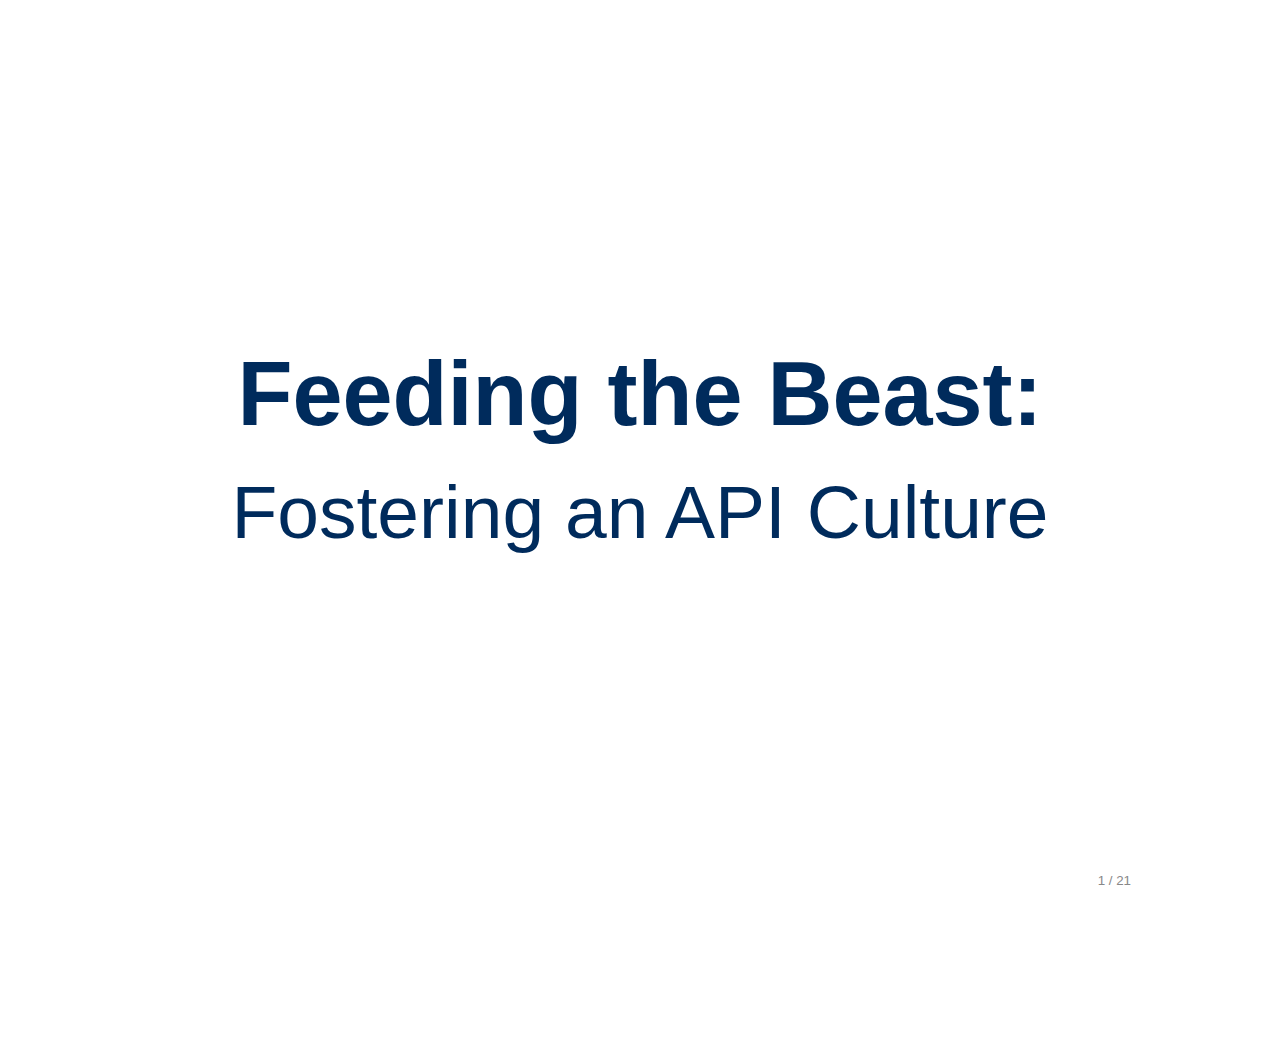
==== Feeding-the-Beast/presentation/index.html @ 617ff301 "Renamed folder Feeding-The-Beast" ====
<!DOCTYPE html>
<!--[if lt IE 7]> <html class="no-js ie6" lang="en"> <![endif]-->
<!--[if IE 7]>    <html class="no-js ie7" lang="en"> <![endif]-->
<!--[if IE 8]>    <html class="no-js ie8" lang="en"> <![endif]-->
<!--[if gt IE 8]><!-->  <html class="no-js" lang="en"> <!--<![endif]-->
<head>
<meta charset="utf-8">
<meta http-equiv="X-UA-Compatible" content="IE=edge,chrome=1">

<title>Feeding the Beast: Fostering an API Culture</title>

<meta name="description" content="A jQuery library for modern HTML presentations">
<meta name="author" content="Caleb Troughton">
<meta name="viewport" content="width=1024, user-scalable=no">

<!-- Core and extension CSS files -->
<link rel="stylesheet" href="../core/deck.core.css">
<link rel="stylesheet" href="../extensions/goto/deck.goto.css">
<link rel="stylesheet" href="../extensions/menu/deck.menu.css">
<link rel="stylesheet" href="../extensions/navigation/deck.navigation.css">
<link rel="stylesheet" href="../extensions/status/deck.status.css">
<link rel="stylesheet" href="../extensions/hash/deck.hash.css">

<!-- Theme CSS files (menu swaps these out) -->
<link rel="stylesheet" id="style-theme-link" href="../themes/style/swiss.css">
<link rel="stylesheet" id="transition-theme-link" href="../themes/transition/horizontal-slide.css">

<!-- Custom CSS just for this page -->
<link rel="stylesheet" href="presentation.css">

<script src="../modernizr.custom.js"></script>
</head>

<body class="deck-container">

<section class="slide" id="title-slide">
  <h1>Feeding the Beast: <span>Fostering an API Culture</span></h1>
</section>

<section class="slide" id="api-definition">
  <h2>Application Programming Interface</h2>
  <img src="images/not-sure-if.jpeg" alt="Not Sure If I Should Use Soap" class="right">
  <blockquote cite="http://en.wikipedia.org/wiki/Api">
    <p>An application programming interface (API) is a particular set of rules (&lsquo;code&rsquo;) and specifications that software programs can follow to communicate with each other. It serves as an interface between different software programs and facilitates their interaction, similar to the way the user interface facilitates interaction between humans and computers.</p>
    <p><cite>Wikipedia</cite></p>
  </blockquote>
</section>

<section class="slide" id="api-simple-definition">
    <h2>API - The Simple Definition</h2>
    <blockquote>
      <p>Any interface that allows for easy manipulation of data.</p>
    </blockquote>
    <img src="images/simple-sky.jpg" alt="Simple Sky">
    <p>Photo credit: <a href="http://www.flickr.com/photos/katerha">flickr.com/photos/katerha</a></p>
</section>

<section class="slide" id="the-problem">
  <h2>The Problem to Solve</h2>
  <img src="images/5810720166_4c577d5fe1_o.jpg" alt="Broken silos">
  <p>Photo credit: <a href="http://www.flickr.com/photos/marubozo/">flickr.com/photos/marubozo/</a></p>
</section>

<section class="slide" id="data-migration">
  <h2>Data Migration</h2>
  <img src="images/don-t-panic.jpeg" alt="Don't Panic">
  <p>Permanently Moving Content from One Source to Another</p>
  <ul>
    <li><a href="http://ndpr.nd.edu/">ndpr.nd.edu</a> loaded via <a href="https://github.com/jeremyf/ndpr-conversion">github.com/jeremyf/ndpr-conversion</a></li>
    <li><a href="http://vocation.nd.edu/blog/">vocation.nd.edu/blog/</a> loaded via <a href="https://github.com/jeremyf/vocation-conversion">github.com/jeremyf/vocation-conversion</a></li>
    <li>The General Solution [ALPHA]: <a href="https://github.com/jeremyf/conductor-importer">github.com/jeremyf/conductor-importer</a></li>
  </ul>
  <p>Photo Credit: <a href="http://www.flickr.com/photos/spyndle">flickr.com/photos/spyndle</a></p>
</section>

<section class="slide" id="data-portability">
    <h2>Data Portability</h2>
    <blockquote>
      <p>If you write software that is going to manage data, include interfaces to get that data out.</p>
    </blockquote>
    <img src="images/y-u-no.jpeg" alt="Data Y U No Ez 2 Get?" style="width:50%;">
</section>

<section class="slide" id="fostering">
  <h2>Fostering an API Culture</h2>
  <img src="images/devdotnd.png" alt="dev.nd.edu">
  <p><a href="http:/dev.nd.edu/">dev.nd.edu</a></p>
</section>

<section class="slide" id="what-nd-is-doing-conductor">
  <h2><a href="http://conductor.nd.edu">conductor.nd.edu</a> - Homegrown CMS</h2>
  <p>Conductor accepts requests in several different formats and responds accordingly</p>
  <ul>
    <li>HTML - <a href="http://conductor.nd.edu/about/">conductor.nd.edu/about/</a></li>
    <li>JSON - <a href="http://conductor.nd.edu/about.js">conductor.nd.edu/about.js</a></li>
    <li>JSONP - <a href="http://conductor.nd.edu/about.js?callback=foo">conductor.nd.edu/about.js?callback=foo</a></li>
    <li>XML - <a href="http://conductor.nd.edu/about.xml">conductor.nd.edu/about.xml</a></li>
    <li>ICS - <a href="http://al.nd.edu/events.ics">al.nd.edu/events.ics</a></li>
    <li>ATOM - <a href="http://newsinfo.nd.edu/news.atom">newsinfo.nd.edu/news.atom</a></li>
  </ul>
  <img src="images/conductor.jpg" alt="Conductor Admin">
</section>
<section class="slide" id="what-nd-is-doing-map">
  <h2><a href="http://map.nd.edu">map.nd.edu</a> - Homegrown Map</h2>
  <p>map.nd.edu accepts requests in several different formats and responds accordingly</p>
  <ul>
    <li>XML - <a href="http://map.nd.edu/placemarks/1086.xml">map.nd.edu/placemarks/1086.xml</a></li>
    <li>KML - <a href="http://map.nd.edu/placemarks/1086.kml">map.nd.edu/placemarks/1086.kml</a></li>
    <li>JSON - <a href="http://map.nd.edu/placemarks/1086.js">map.nd.edu/placemarks/1086.js</a></li>
    <li>JSONP - <a href="http://map.nd.edu/placemarks/1086.js?callback=foo">map.nd.edu/placemarks/1086.js?callback=foo</a></li>
  </ul>
  <img src="images/campus-map.jpg" alt="Campus Map">
</section>

<section class="slide" id="what-nd-is-using">
  <h2><a href="http://calendar.nd.edu">calendar.nd.edu</a> (from <a href="http://www.bedework.org/bedework/">Bedework.org</a>)</h2>
  <p>Bedework is built on Java Struts. The FeedBuilder is a Ruby on Rails subproject that accesses the internal Bedework Struts API.</p>
  <img src="images/bedework-feed-builder.jpg" src="Bedework Feedbuilder">
</section>

<section class="slide" id="what-nd-is-using-gsa">
  <h2><a href="http://search.nd.edu">search.nd.edu</a></h2>
  <p>We make use of the Google Search Appliance's API by processing the output XML in Conductor and ND Mobile.</p>
  <img src="images/gsa-jeremy-friesen.jpg" alt="GSA as XML and filtered through XSLT">
</section>

<section class="slide" id="data-mobile">
  <h2><a href="http://m.nd.edu">m.nd.edu</a></h2>
  <p>More than any site, <a href="http://m.nd.edu">m.nd.edu</a> highlights our use of other data sources.</p>
  <img src="images/mobile.png" alt="m.nd.edu">
</section>

<section class="slide" id="data-emergency">
  <h2><a href="http://emergency.nd.edu">emergency.nd.edu</a></h2>
  <img src="images/notice-emergency.png" alt="emergency.nd.edu">
  <img src="images/alert-nd.png" alt="nd.edu">
</section>

<section class="slide" id="data-emergency">
  <h2>Brand Bar from <a href="https://onmessage.nd.edu/notre-dame-brand-standards/on-the-web">onmessage.nd.edu</a></h2>
  <p>Provide a simple means of adding the brand bar to all sites.  And the script integrates with <a href="http://emergency.nd.edu">emergency.nd.edu</a>.</p>
  <img src="images/brand-bar.jpg" alt="onmessage brand bar">
</section>

<section class="slide" id="data-conductor-feeds">
  <h2>Conductor Atom Feeds</h2>
  <p><a href="http://today.nd.edu">Today@ND</a> is for internal Faculty and Staff news.</p>
  <p><a href="http://inside.nd.edu">insideND</a> is the default homepage of workstations.</p>
  <p>Today@ND provides one of the feeds for insideND</p>
  <img src="images/today-at-nd-feeding-inside-nd.jpg" alt="Consuming Relavent Data">
</section>

<section class="slide" id="data-conductor-news">
  <h2>Cherry-Pick Conductor Content</h2>
  <p>Site owners can opt to:
    <ul>
      <li>Share their content with other sites</li>
      <li>Use content from other sites</li>
    </ul>
  </p>
  <img src="images/conductor-shared-news.jpg" alt="Sharing News">
</section>

<section class="slide" id="payoff">
  <h2>What others are doing on campus</h2>
  <img src="images/food-services.jpg" alt="Food Services on m.nd.edu" class="right">
  <h3>Food Services</h3>
  <p>Food Services provides an XML feed of dining hall menus for upcoming two days.</p>
  <h3>ND Directory (in planning phase)</h3>
  <ul>
    <li>Current app is broken and lacks an owner</li>
    <li>Directory Search containing people, locations and department/organizational data</li>
    <li>Include the lat/long  and location id&rsquo;s to integrate with map.nd.edu</li>
    <li>Minimal requirements for an API: include more RESTful URLs, returning directory entry as json, xml, ldif, html</li>
    <li>Some user and community maintainable fields (with logging)</li>
    <li>Hours of operation where applicable</li>
    <li>Additional fields for items such as cv's and headshots for individuals</li>
  </ul>
</section>


<section class="slide" id="tools-at-our-disposal">
  <h2>Tools at Our Disposal</h2>
  <ul>
    <li><a href="http://mechanize.rubyforge.org">mechanize.rubyforge.org</a> - Mechanize is a ruby library that makes automated web interaction easy. </li>
    <li><a href="http://nokogiri.org/">nokogiri.org</a> - An HTML, XML, SAX, &amp; Reader parser with the ability to search documents via XPath or CSS3 selectors… and much more.</li>
    <li><a href="http://rubyonrails.org">RubyOnRails.org</a> - An open-source web framework that's optimized for programmer happiness and sustainable productivity.</li>
    <li><a href="http://github.com">GitHub.com</a> - Social Coding</li>
    <li><a href="https://github.com/jnunemaker/httparty">HTTParty</a> - Makes http fun! Also, makes consuming restful web services dead easy.</li>
    <li><a href="http://rdoc.rubyforge.org">RDoc.rubyforge.org</a> - Documentation from Ruby Source Files</li>
    <li><a href="http://buddypress.org/">buddypress.org</a> - Social networking in a box.</li>
    <li><a href="http://test-unit.rubyforge.org//">test-unit.rubyforge.org</a> - a xUnit family unit testing framework for Ruby.</li>
    <li><a href="http://jquery.com">jQuery</a> - The Write Less, Do More, Javascript Library</li>
  </ul>
</section>

<section class="slide" id="recap">
  <h2>In Closing</h2>
  <ul>
    <li>Commit to the <strong>openness</strong> of your data</li>
    <li>Create <strong>relationships</strong> with other developers on campus</li>
    <li><strong>Encourage</strong> others to commit to open data</li>
  </ul>
</section>
<section class="slide" id="questions">
  <h2>Questions?</h2>
</section>

<section class="slide" id="credits">
  <h2>Contact</h2>
  <div class="person">
    <h3>Jeremy Friesen</h3>
    <img src="images/jeremy-friesen.JPG" alt="Jeremy Friesen" class="right">
    <dl>
      <dt>Email</dt><dd><a href="mailto:jfriesen@nd.edu">jfriesen@nd.edu</a></dd>
      <dt>Twitter</dt><dd><a href="http://twitter.com/jeremyfriesen">@jeremyfriesen</a></dd>
      <dt>Blog</dt><dd><a href="http://takeonrules.com">takeonrules.com</a></dd>
    </dl>
  </div>
  <div class="person">
    <h3>Erik Runyon</h3>
    <img src="images/erik-runyon.JPG" alt="Erik Runyon" class="right">
    <dl>
      <dt>Email</dt><dd><a href="mailto:erunyon@nd.edu">erunyon@nd.edu</a></dd>
      <dt>Twitter</dt><dd><a href="http://twitter.com/@erunyon">@erunyon</a></dd>
      <dt>Blog</dt><dd><a href="http://weedygarden.net">weedygarden.net</a></dd>
    </dl>
  </div>
  <h2>Slides and Notes Available on Github</h2>
  <p>
    <a href="http://github.com/erunyon/HighEdWeb-2011">github.com/erunyon/HighEdWeb-2011</a><br>
    or if you'd prefer a shorter link to write down<br>
    <a href="http://bit.ly/hew2011">bit.ly/hew2011</a>
  </p>
</section>

<a href="#" class="deck-prev-link" title="Previous">&#8592;</a>
<a href="#" class="deck-next-link" title="Next">&#8594;</a>

<p class="deck-status">
  <span class="deck-status-current"></span>
  /
  <span class="deck-status-total"></span>
</p>

<form action="." method="get" class="goto-form">
  <label for="goto-slide">Go to slide:</label>
  <input type="number" name="slidenum" id="goto-slide">
  <input type="submit" value="Go">
</form>

<a href="." title="Permalink to this slide" class="deck-permalink">#</a>

<!-- Grab Google CDN's jQuery, with a protocol relative URL; fall back to local if offline -->
<script src="//ajax.googleapis.com/ajax/libs/jquery/1.6.4/jquery.min.js"></script>
<script>window.jQuery || document.write('<script src="../jquery-1.6.4.min.js"><\/script>')</script>

<!-- Deck Core and extensions -->
<script src="../core/deck.core.js"></script>
<script src="../extensions/menu/deck.menu.js"></script>
<script src="../extensions/goto/deck.goto.js"></script>
<script src="../extensions/status/deck.status.js"></script>
<script src="../extensions/navigation/deck.navigation.js"></script>
<script src="../extensions/hash/deck.hash.js"></script>

<!-- Specific to this page -->
<script src="presentation.js"></script>

</body>
</html>
---- Feeding-the-Beast/core/deck.core.css ----
html {
  height: 100%;
}

.deck-container {
  position: relative;
  height: 100%;
  width: 70%;
  margin: 0 auto;
  padding: 0 48px;
  font-size: 16px;
  line-height: 1.25;
  overflow: hidden;
  /* Resets and base styles from HTML5 Boilerplate */
  /* End HTML5 Boilerplate adaptations */
}
.js .deck-container {
  visibility: hidden;
}
.ready .deck-container {
  visibility: visible;
}
.touch .deck-container {
  -webkit-text-size-adjust: none;
}
.deck-container div, .deck-container span, .deck-container object, .deck-container iframe,
.deck-container h1, .deck-container h2, .deck-container h3, .deck-container h4, .deck-container h5, .deck-container h6, .deck-container p, .deck-container blockquote, .deck-container pre,
.deck-container abbr, .deck-container address, .deck-container cite, .deck-container code, .deck-container del, .deck-container dfn, .deck-container em, .deck-container img, .deck-container ins, .deck-container kbd, .deck-container q, .deck-container samp,
.deck-container small, .deck-container strong, .deck-container sub, .deck-container sup, .deck-container var, .deck-container b, .deck-container i, .deck-container dl, .deck-container dt, .deck-container dd, .deck-container ol, .deck-container ul, .deck-container li,
.deck-container fieldset, .deck-container form, .deck-container label, .deck-container legend,
.deck-container table, .deck-container caption, .deck-container tbody, .deck-container tfoot, .deck-container thead, .deck-container tr, .deck-container th, .deck-container td,
.deck-container article, .deck-container aside, .deck-container canvas, .deck-container details, .deck-container figcaption, .deck-container figure,
.deck-container footer, .deck-container header, .deck-container hgroup, .deck-container menu, .deck-container nav, .deck-container section, .deck-container summary,
.deck-container time, .deck-container mark, .deck-container audio, .deck-container video {
  margin: 0;
  padding: 0;
  border: 0;
  font-size: 100%;
  font: inherit;
  vertical-align: baseline;
}
.deck-container article, .deck-container aside, .deck-container details, .deck-container figcaption, .deck-container figure,
.deck-container footer, .deck-container header, .deck-container hgroup, .deck-container menu, .deck-container nav, .deck-container section {
  display: block;
}
.deck-container blockquote, .deck-container q {
  quotes: none;
}
.deck-container blockquote:before, .deck-container blockquote:after, .deck-container q:before, .deck-container q:after {
  content: "";
  content: none;
}
.deck-container ins {
  background-color: #ff9;
  color: #000;
  text-decoration: none;
}
.deck-container mark {
  background-color: #ff9;
  color: #000;
  font-style: italic;
  font-weight: bold;
}
.deck-container del {
  text-decoration: line-through;
}
.deck-container abbr[title], .deck-container dfn[title] {
  border-bottom: 1px dotted;
  cursor: help;
}
.deck-container table {
  border-collapse: collapse;
  border-spacing: 0;
}
.deck-container hr {
  display: block;
  height: 1px;
  border: 0;
  border-top: 1px solid #ccc;
  margin: 1em 0;
  padding: 0;
}
.deck-container input, .deck-container select {
  vertical-align: middle;
}
.deck-container select, .deck-container input, .deck-container textarea, .deck-container button {
  font: 99% sans-serif;
}
.deck-container pre, .deck-container code, .deck-container kbd, .deck-container samp {
  font-family: monospace, sans-serif;
}
.deck-container a {
  -webkit-tap-highlight-color: rgba(0, 0, 0, 0);
}
.deck-container a:hover, .deck-container a:active {
  outline: none;
}
.deck-container ul, .deck-container ol {
  margin-left: 2em;
  vertical-align: top;
}
.deck-container ol {
  list-style-type: decimal;
}
.deck-container nav ul, .deck-container nav li {
  margin: 0;
  list-style: none;
  list-style-image: none;
}
.deck-container small {
  font-size: 85%;
}
.deck-container strong, .deck-container th {
  font-weight: bold;
}
.deck-container td {
  vertical-align: top;
}
.deck-container sub, .deck-container sup {
  font-size: 75%;
  line-height: 0;
  position: relative;
}
.deck-container sup {
  top: -0.5em;
}
.deck-container sub {
  bottom: -0.25em;
}
.deck-container textarea {
  overflow: auto;
}
.ie6 .deck-container legend, .ie7 .deck-container legend {
  margin-left: -7px;
}
.deck-container input[type="radio"] {
  vertical-align: text-bottom;
}
.deck-container input[type="checkbox"] {
  vertical-align: bottom;
}
.deck-container .ie7 input[type="checkbox"] {
  vertical-align: baseline;
}
.deck-container .ie6 input {
  vertical-align: text-bottom;
}
.deck-container label, .deck-container input[type="button"], .deck-container input[type="submit"], .deck-container input[type="image"], .deck-container button {
  cursor: pointer;
}
.deck-container button, .deck-container input, .deck-container select, .deck-container textarea {
  margin: 0;
}
.deck-container input:invalid, .deck-container textarea:invalid {
  border-radius: 1px;
  -moz-box-shadow: 0px 0px 5px red;
  -webkit-box-shadow: 0px 0px 5px red;
  box-shadow: 0px 0px 5px red;
}
.deck-container input:invalid .no-boxshadow, .deck-container textarea:invalid .no-boxshadow {
  background-color: #f0dddd;
}
.deck-container button {
  width: auto;
  overflow: visible;
}
.ie7 .deck-container img {
  -ms-interpolation-mode: bicubic;
}
.deck-container, .deck-container select, .deck-container input, .deck-container textarea {
  color: #444;
}
.deck-container a {
  color: #607890;
}
.deck-container a:hover, .deck-container a:focus {
  color: #036;
}
.deck-container a:link {
  -webkit-tap-highlight-color: #fff;
}
.deck-container h1 {
  font-size: 4.5em;
  font-weight: bold;
  text-align: center;
  padding-top: 1em;
}
.csstransforms .deck-container h1 {
  padding: 0 48px;
  position: absolute;
  left: 0;
  right: 0;
  top: 50%;
  -webkit-transform: translate(0, -50%);
  -moz-transform: translate(0, -50%);
  -ms-transform: translate(0, -50%);
  -o-transform: translate(0, -50%);
  transform: translate(0, -50%);
}
.deck-container h2 {
  font-size: 2.25em;
  font-weight: bold;
  padding-top: .5em;
  margin: 0 0 .66666em 0;
  border-bottom: 3px solid #888;
}
.deck-container h3 {
  font-size: 1.4375em;
  font-weight: bold;
  margin-bottom: .30435em;
}
.deck-container h4 {
  font-size: 1.25em;
  font-weight: bold;
  margin-bottom: .25em;
}
.deck-container h5 {
  font-size: 1.125em;
  font-weight: bold;
  margin-bottom: .2222em;
}
.deck-container h6 {
  font-size: 1em;
  font-weight: bold;
}
.deck-container img, .deck-container iframe, .deck-container video {
  display: block;
  max-width: 100%;
}
.deck-container video, .deck-container iframe, .deck-container img {
  display: block;
  margin: 0 auto;
}
.deck-container p, .deck-container blockquote, .deck-container iframe, .deck-container img, .deck-container ul, .deck-container ol, .deck-container pre, .deck-container video {
  margin-bottom: 1em;
}
.deck-container pre {
  white-space: pre;
  white-space: pre-wrap;
  word-wrap: break-word;
  padding: 1em;
  border: 1px solid #888;
}
.deck-container em {
  font-style: italic;
}
.deck-container li {
  padding: .25em 0;
  vertical-align: middle;
}
.deck-container.deck-loading {
  display: none;
}

.slide {
  width: auto;
  min-height: 100%;
  position: relative;
}

.deck-before, .deck-previous, .deck-next, .deck-after {
  position: absolute;
  left: -999em;
  top: -999em;
}

.deck-current {
  z-index: 2;
}

.slide .slide {
  visibility: hidden;
  position: static;
  min-height: 0;
}

.deck-child-current {
  position: static;
  z-index: 2;
}
.deck-child-current .slide {
  visibility: hidden;
}
.deck-child-current .deck-previous, .deck-child-current .deck-before, .deck-child-current .deck-current {
  visibility: visible;
}

body.deck-container {
  overflow: visible;
}

@media screen and (max-device-width: 480px) {
  /* html { -webkit-text-size-adjust:none; -ms-text-size-adjust:none; } */
}
@media print {
  * {
    background: transparent !important;
    color: black !important;
    text-shadow: none !important;
    filter: none !important;
    -ms-filter: none !important;
    -webkit-box-reflect: none !important;
    -moz-box-reflect: none !important;
    -webkit-box-shadow: none !important;
    -moz-box-shadow: none !important;
    box-shadow: none !important;
  }
  * :before, * :after {
    display: none !important;
  }

  a, a:visited {
    color: #444 !important;
    text-decoration: underline;
  }

  a[href]:after {
    content: " (" attr(href) ")";
  }

  abbr[title]:after {
    content: " (" attr(title) ")";
  }

  .ir a:after, a[href^="javascript:"]:after, a[href^="#"]:after {
    content: "";
  }

  pre, blockquote {
    border: 1px solid #999;
    page-break-inside: avoid;
  }

  thead {
    display: table-header-group;
  }

  tr, img {
    page-break-inside: avoid;
  }

  @page {
    margin: 0.5cm;
}

  p, h2, h3 {
    orphans: 3;
    widows: 3;
  }

  h2, h3 {
    page-break-after: avoid;
  }

  .slide {
    position: static !important;
    visibility: visible !important;
    display: block !important;
    -webkit-transform: none !important;
    -moz-transform: none !important;
    -o-transform: none !important;
    -ms-transform: none !important;
    transform: none !important;
    opacity: 1 !important;
  }

  h1 {
    -webkit-transform: none !important;
    -moz-transform: none !important;
    -o-transform: none !important;
    -ms-transform: none !important;
    transform: none !important;
    padding: 0 !important;
    position: static !important;
  }

  .deck-container > .slide {
    page-break-after: always;
  }

  .deck-container {
    width: 100% !important;
    height: auto !important;
    padding: 0 !important;
    display: block !important;
  }

  script {
    display: none;
  }
}
---- Feeding-the-Beast/extensions/goto/deck.goto.css ----
.deck-container .goto-form {
  position: absolute;
  z-index: 3;
  bottom: 10px;
  left: 50%;
  height: 1.75em;
  margin: 0 0 0 -7.125em;
  line-height: 1.75em;
  padding: 0.625em;
  display: none;
  background: #ccc;
  overflow: hidden;
}
.borderradius .deck-container .goto-form {
  -webkit-border-radius: 10px;
  -moz-border-radius: 10px;
  border-radius: 10px;
}
.deck-container .goto-form label {
  font-weight: bold;
}
.deck-container .goto-form label, .deck-container .goto-form input {
  display: inline-block;
  font-family: inherit;
}

.deck-goto .goto-form {
  display: block;
}

#goto-slide {
  width: 4.375em;
  margin: 0 0.625em;
  height: 1.4375em;
}

@media print {
  .goto-form, #goto-slide {
    display: none !important;
  }
}
---- Feeding-the-Beast/extensions/menu/deck.menu.css ----
.deck-menu > .slide {
  float: left;
  width: 22%;
  height: 22%;
  min-height: 0;
  margin: 1%;
  font-size: 0.22em;
  overflow: hidden;
  padding: 0 0.5%;
}
.deck-menu .slide {
  background: #eee;
  position: relative;
  left: 0;
  top: 0;
  visibility: visible;
  cursor: pointer;
}
.deck-menu iframe, .deck-menu img, .deck-menu video {
  max-width: 100%;
}
.deck-menu .deck-current, .no-touch .deck-menu .slide:hover {
  background: #ddf;
}
---- Feeding-the-Beast/extensions/navigation/deck.navigation.css ----
.deck-container .deck-prev-link, .deck-container .deck-next-link {
  display: none;
  position: absolute;
  z-index: 3;
  top: 50%;
  width: 32px;
  height: 32px;
  margin-top: -16px;
  font-size: 20px;
  font-weight: bold;
  line-height: 32px;
  vertical-align: middle;
  text-align: center;
  text-decoration: none;
  color: #fff;
  background: #888;
}
.borderradius .deck-container .deck-prev-link, .borderradius .deck-container .deck-next-link {
  -webkit-border-radius: 16px;
  -moz-border-radius: 16px;
  border-radius: 16px;
}
.deck-container .deck-prev-link:hover, .deck-container .deck-prev-link:focus, .deck-container .deck-prev-link:active, .deck-container .deck-prev-link:visited, .deck-container .deck-next-link:hover, .deck-container .deck-next-link:focus, .deck-container .deck-next-link:active, .deck-container .deck-next-link:visited {
  color: #fff;
}
.deck-container .deck-prev-link {
  left: 8px;
}
.deck-container .deck-next-link {
  right: 8px;
}
.deck-container:hover .deck-prev-link, .deck-container:hover .deck-next-link {
  display: block;
}
.deck-container:hover .deck-prev-link.deck-nav-disabled, .touch .deck-container:hover .deck-prev-link, .deck-container:hover .deck-next-link.deck-nav-disabled, .touch .deck-container:hover .deck-next-link {
  display: none;
}

@media print {
  .deck-prev-link, .deck-next-link {
    display: none !important;
  }
}
---- Feeding-the-Beast/extensions/status/deck.status.css ----
.deck-container .deck-status {
  position: absolute;
  bottom: 10px;
  right: 5px;
  color: #888;
  z-index: 3;
  margin: 0;
}

@media print {
  .deck-status {
    display: none;
  }
}
---- Feeding-the-Beast/extensions/hash/deck.hash.css ----
.deck-container .deck-permalink {
  display: none;
  position: absolute;
  z-index: 4;
  bottom: 30px;
  right: 0;
  width: 48px;
  text-align: center;
}

.no-history .deck-container:hover .deck-permalink {
  display: block;
}
---- Feeding-the-Beast/themes/style/swiss.css ----
.deck-container {
  font-family: "Helvetica Neue", sans-serif;
  font-size: 1.25em;
  background: #fff;
}
.deck-container .slide {
  background: #fff;
}
.deck-container h1 {
  color: #000;
}
.deck-container h2 {
  color: #c00;
  border-bottom-color: #ccc;
}
.deck-container h3 {
  color: #888;
}
.deck-container pre {
  border-color: #ccc;
}
.deck-container code {
  color: #888;
}
.deck-container blockquote {
  font-size: 2em;
  font-style: italic;
  padding: 1em 2em;
  color: #000;
  border-left: 5px solid #ccc;
}
.deck-container blockquote p {
  margin: 0;
}
.deck-container blockquote cite {
  font-size: .5em;
  font-style: normal;
  font-weight: bold;
  color: #888;
}
.deck-container ::-moz-selection {
  background: #c00;
  color: #fff;
}
.deck-container ::selection {
  background: #c00;
  color: #fff;
}
.deck-container a, .deck-container a:hover, .deck-container a:focus, .deck-container a:active, .deck-container a:visited {
  color: #c00;
  text-decoration: none;
}
.deck-container a:hover, .deck-container a:focus {
  text-decoration: underline;
}
.deck-container .deck-prev-link, .deck-container .deck-next-link {
  background: #ccc;
  font-family: serif;
}
.deck-container .deck-prev-link, .deck-container .deck-prev-link:hover, .deck-container .deck-prev-link:focus, .deck-container .deck-prev-link:active, .deck-container .deck-prev-link:visited, .deck-container .deck-next-link, .deck-container .deck-next-link:hover, .deck-container .deck-next-link:focus, .deck-container .deck-next-link:active, .deck-container .deck-next-link:visited {
  color: #fff;
}
.deck-container .deck-prev-link:hover, .deck-container .deck-prev-link:focus, .deck-container .deck-next-link:hover, .deck-container .deck-next-link:focus {
  background: #c00;
  text-decoration: none;
}
.deck-container .deck-status {
  font-size: 0.6666em;
}
.deck-container.deck-menu .slide {
  background: #eee;
}
.deck-container.deck-menu .deck-current, .no-touch .deck-container.deck-menu .slide:hover {
  background: #ddf;
}
---- Feeding-the-Beast/themes/transition/horizontal-slide.css ----
.csstransitions.csstransforms {
  overflow-x: hidden;
}
.csstransitions.csstransforms .deck-container > .slide {
  -webkit-transition: -webkit-transform 500ms ease-in-out;
  -moz-transition: -moz-transform 500ms ease-in-out;
  -ms-transition: -ms-transform 500ms ease-in-out;
  -o-transition: -o-transform 500ms ease-in-out;
  transition: transform 500ms ease-in-out;
}
.csstransitions.csstransforms .deck-container:not(.deck-menu) > .slide {
  position: absolute;
  top: 0;
  left: 0;
  -webkit-box-sizing: border-box;
  -moz-box-sizing: border-box;
  box-sizing: border-box;
  width: 100%;
  padding: 0 48px;
}
.csstransitions.csstransforms .deck-container:not(.deck-menu) > .slide .slide {
  position: relative;
  left: 0;
  top: 0;
  -webkit-transition: -webkit-transform 500ms ease-in-out, opacity 500ms ease-in-out;
  -moz-transition: -moz-transform 500ms ease-in-out, opacity 500ms ease-in-out;
  -ms-transition: -ms-transform 500ms ease-in-out, opacity 500ms ease-in-out;
  -o-transition: -o-transform 500ms ease-in-out, opacity 500ms ease-in-out;
  transition: -webkit-transform 500ms ease-in-out, opacity 500ms ease-in-out;
}
.csstransitions.csstransforms .deck-container:not(.deck-menu) > .slide .deck-next, .csstransitions.csstransforms .deck-container:not(.deck-menu) > .slide .deck-after {
  visibility: visible;
  -webkit-transform: translate3d(200%, 0, 0);
  -moz-transform: translate(200%, 0);
  -ms-transform: translate(200%, 0);
  -o-transform: translate(200%, 0);
  transform: translate3d(200%, 0, 0);
}
.csstransitions.csstransforms .deck-container:not(.deck-menu) > .slide .deck-before, .csstransitions.csstransforms .deck-container:not(.deck-menu) > .slide .deck-previous {
  opacity: 0.4;
}
.csstransitions.csstransforms .deck-container:not(.deck-menu) > .deck-previous {
  -webkit-transform: translate3d(-200%, 0, 0);
  -moz-transform: translate(-200%, 0);
  -ms-transform: translate(-200%, 0);
  -o-transform: translate(-200%, 0);
  transform: translate3d(-200%, 0, 0);
}
.csstransitions.csstransforms .deck-container:not(.deck-menu) > .deck-before {
  -webkit-transform: translate3d(-400%, 0, 0);
  -moz-transform: translate(-400%, 0);
  -ms-transform: translate(-400%, 0);
  -o-transform: translate(-400%, 0);
  transform: translate3d(-400%, 0, 0);
}
.csstransitions.csstransforms .deck-container:not(.deck-menu) > .deck-next {
  -webkit-transform: translate3d(200%, 0, 0);
  -moz-transform: translate(200%, 0);
  -ms-transform: translate(200%, 0);
  -o-transform: translate(200%, 0);
  transform: translate3d(200%, 0, 0);
}
.csstransitions.csstransforms .deck-container:not(.deck-menu) > .deck-after {
  -webkit-transform: translate3d(400%, 0, 0);
  -moz-transform: translate(400%, 0);
  -ms-transform: translate(400%, 0);
  -o-transform: translate(400%, 0);
  transform: translate3d(400%, 0, 0);
}
.csstransitions.csstransforms .deck-container:not(.deck-menu) > .deck-before .slide, .csstransitions.csstransforms .deck-container:not(.deck-menu) > .deck-previous .slide {
  visibility: visible;
}
.csstransitions.csstransforms .deck-container:not(.deck-menu) > .deck-child-current {
  -webkit-transform: none;
  -moz-transform: none;
  -ms-transform: none;
  -o-transform: none;
  transform: none;
}
---- Feeding-the-Beast/presentation/presentation.css ----
.deck-container h1 span {font-size:smaller; font-weight:normal;}

.deck-container h1,
.deck-container h2 {color:#002b5c;}
.deck-container h3 {}
.deck-container dl {float:left; width:50%; margin:0 0 30px;}
.deck-container dt {float:left; clear:left; margin:0 10px 0 20px; font-weight:bold;}
.deck-container dd {}

.deck-container blockquote {margin-bottom:0.5em; padding: 0.5em 2em;}

.deck-container .theme-menu {display:none; position:fixed; z-index:3; bottom:10px; left:10px; height:20px; line-height:20px; padding:5px; border:1px solid #ddd; -webkit-border-radius:5px; -moz-border-radius:5px; border-radius:5px; overflow:hidden; background:#fff; font-family:sans-serif; color:#888;}
.js .deck-container .theme-menu {display:block;}
.deck-container .theme-menu h2 {float:left; font-size:20px; border:0; padding:5px 10px; margin:0; height:20px; position:relative; top:-5px; left:-5px; background:#ccc; color:#444; text-shadow:none; font-family:sans-serif; font-weight:bold;}
.deck-container .theme-menu label {float:left; display:block; font-size:12px; vertical-align:baseline; margin:0 4px 0 15px;}
.deck-container .theme-menu select {float:left; display:block; font-size:14px;}

.deck-container .deck-prev-link:hover, .deck-container .deck-prev-link:focus, .deck-container .deck-next-link:hover, .deck-container .deck-next-link:focus {background: #bba242;}

img.right {float:right; margin:0 0 10px 20px;}

#api-definition blockquote {font-size:1.6em;}

#credits .person {overflow: hidden;}
  .person img {margin-top:-40px; height:150px;}

@media print {
  .theme-menu {display:none !important;}
}
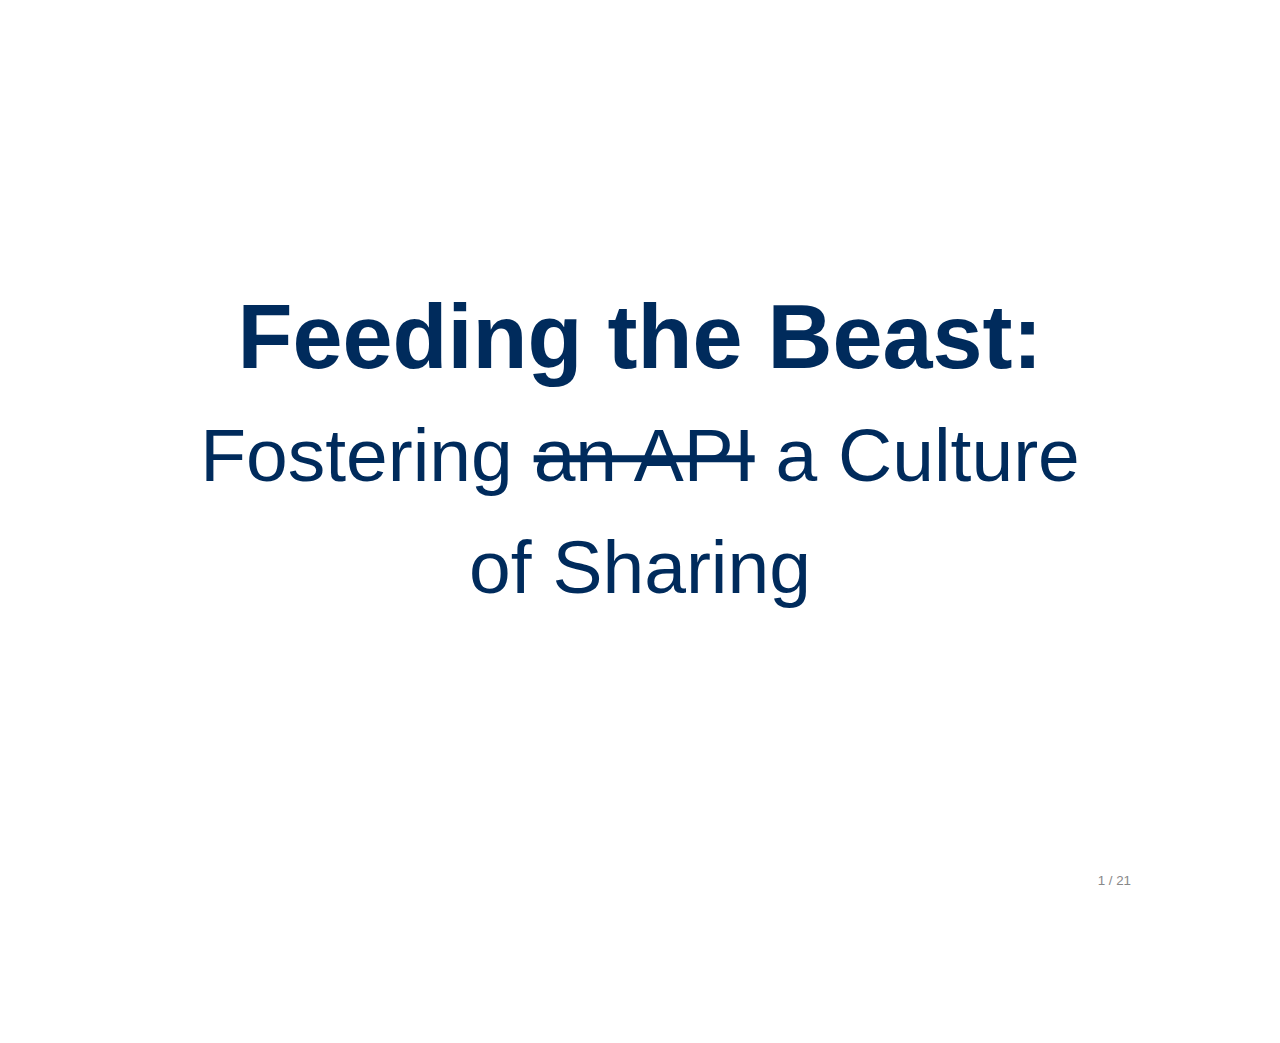
==== commit 9e6acb21: "update title slide" ====
--- a/Feeding-the-Beast/presentation/index.html
+++ b/Feeding-the-Beast/presentation/index.html
@@ -34,7 +34,7 @@
 <body class="deck-container">
 
 <section class="slide" id="title-slide">
-  <h1>Feeding the Beast: <span>Fostering an API Culture</span></h1>
+  <h1>Feeding the Beast: <span>Fostering <strike>an API</strike> a Culture of Sharing</span></h1>
 </section>
 
 <section class="slide" id="api-definition">
@@ -49,7 +49,7 @@
 <section class="slide" id="api-simple-definition">
     <h2>API - The Simple Definition</h2>
     <blockquote>
-      <p>Any interface that allows for easy manipulation of data.</p>
+      <p>Any interface that allows for <strong>easy</strong> manipulation of data.</p>
     </blockquote>
     <img src="images/simple-sky.jpg" alt="Simple Sky">
     <p>Photo credit: <a href="http://www.flickr.com/photos/katerha">flickr.com/photos/katerha</a></p>
@@ -182,15 +182,16 @@
 <section class="slide" id="tools-at-our-disposal">
   <h2>Tools at Our Disposal</h2>
   <ul>
-    <li><a href="http://mechanize.rubyforge.org">mechanize.rubyforge.org</a> - Mechanize is a ruby library that makes automated web interaction easy. </li>
+    <li><a href="http://mechanize.rubyforge.org">mechanize.rubyforge.org</a> - Mechanize is a ruby library that makes automated web interaction easy.</li>
     <li><a href="http://nokogiri.org/">nokogiri.org</a> - An HTML, XML, SAX, &amp; Reader parser with the ability to search documents via XPath or CSS3 selectors… and much more.</li>
     <li><a href="http://rubyonrails.org">RubyOnRails.org</a> - An open-source web framework that's optimized for programmer happiness and sustainable productivity.</li>
-    <li><a href="http://github.com">GitHub.com</a> - Social Coding</li>
+    <li><a href="http://github.com">GitHub.com</a> - Social Coding.</li>
     <li><a href="https://github.com/jnunemaker/httparty">HTTParty</a> - Makes http fun! Also, makes consuming restful web services dead easy.</li>
     <li><a href="http://rdoc.rubyforge.org">RDoc.rubyforge.org</a> - Documentation from Ruby Source Files</li>
     <li><a href="http://buddypress.org/">buddypress.org</a> - Social networking in a box.</li>
-    <li><a href="http://test-unit.rubyforge.org//">test-unit.rubyforge.org</a> - a xUnit family unit testing framework for Ruby.</li>
-    <li><a href="http://jquery.com">jQuery</a> - The Write Less, Do More, Javascript Library</li>
+    <li><a href="http://test-unit.rubyforge.org/">test-unit.rubyforge.org</a> - a xUnit family unit testing framework for Ruby.</li>
+    <li><a href="http://jquery.com">jQuery</a> - The Write Less, Do More, Javascript Library.</li>
+    <li><a href="http://www.regular-expressions.info/">Regular Expressions</a> - More powerful than Gandalf, Merlin and Dumbledore combined.</li>
   </ul>
 </section>
 
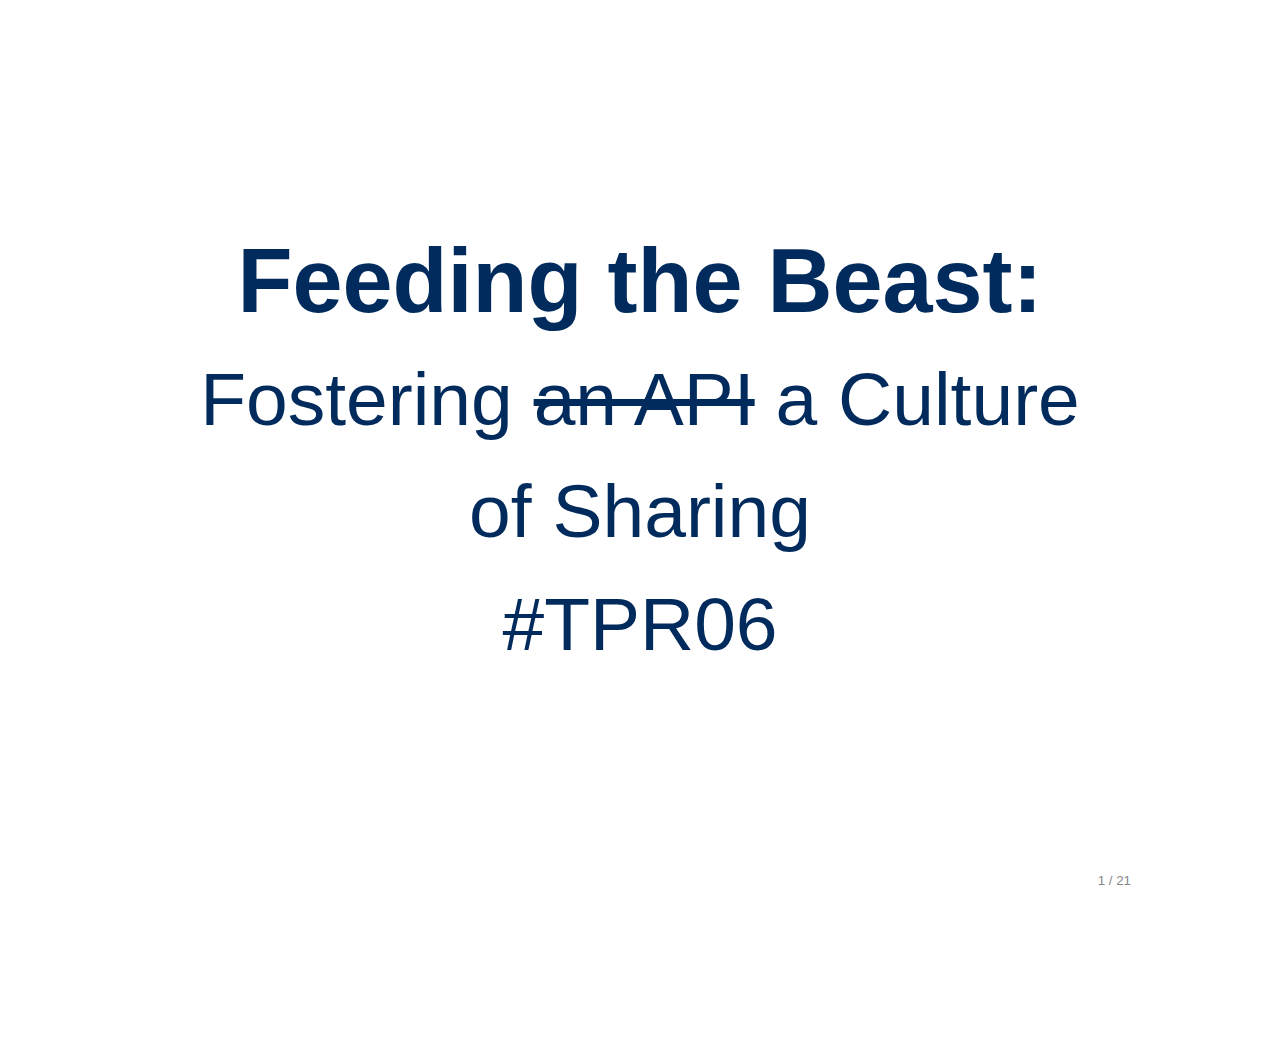
==== commit b605e037: "Slide modifications" ====
--- a/Feeding-the-Beast/presentation/index.html
+++ b/Feeding-the-Beast/presentation/index.html
@@ -34,7 +34,7 @@
 <body class="deck-container">
 
 <section class="slide" id="title-slide">
-  <h1>Feeding the Beast: <span>Fostering <strike>an API</strike> a Culture of Sharing</span></h1>
+  <h1>Feeding the Beast: <span>Fostering <strike>an API</strike> a Culture of Sharing<br>#TPR06</span></h1>
 </section>
 
 <section class="slide" id="api-definition">
@@ -74,7 +74,7 @@
 </section>
 
 <section class="slide" id="data-portability">
-    <h2>Data Portability</h2>
+    <h2>Data Reusability</h2>
     <blockquote>
       <p>If you write software that is going to manage data, include interfaces to get that data out.</p>
     </blockquote>
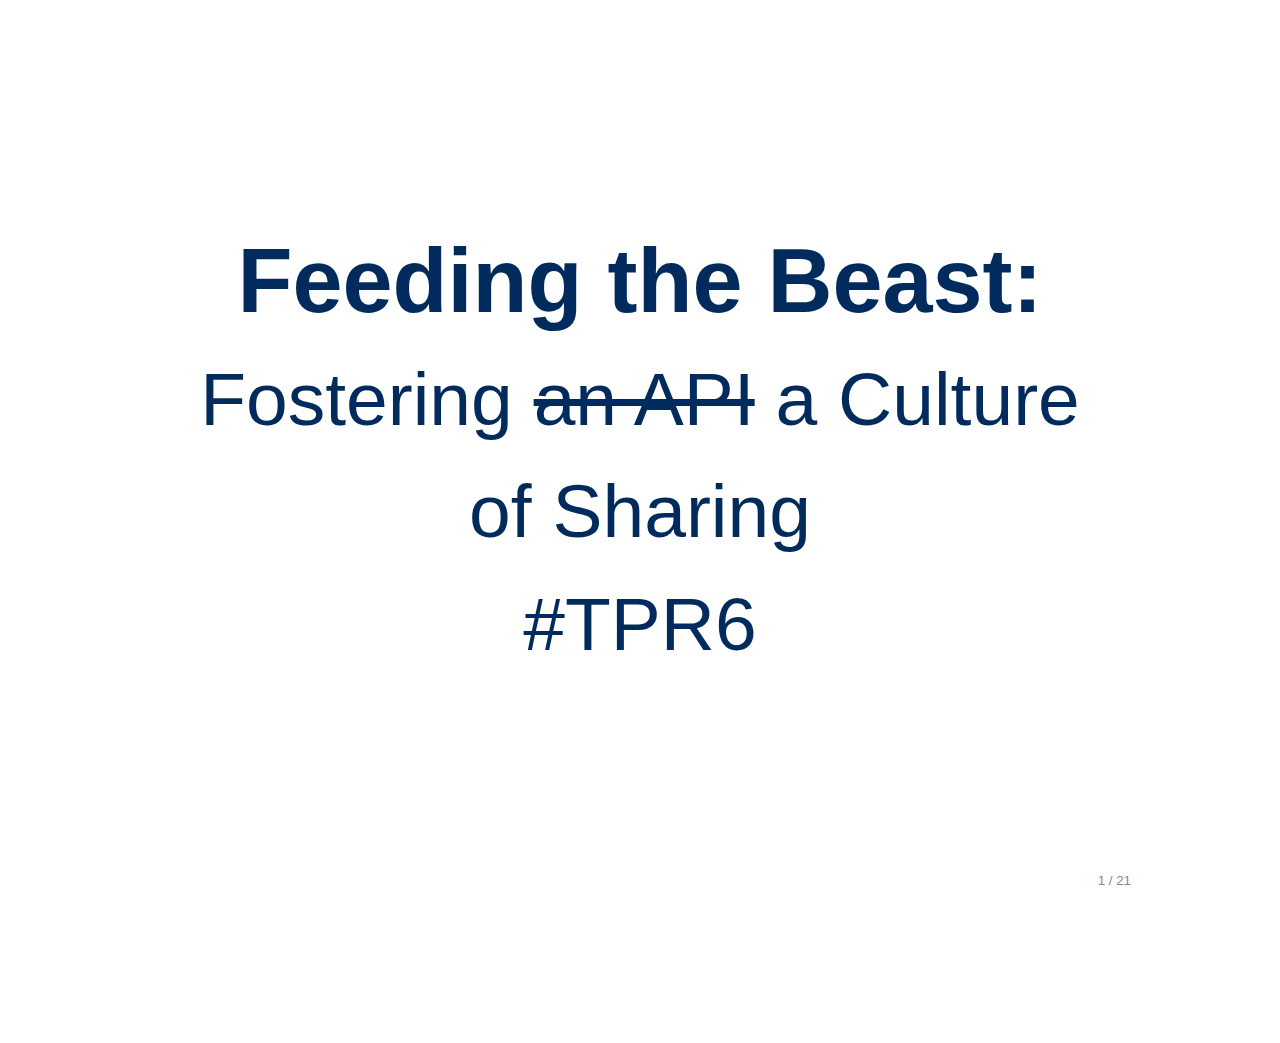
==== commit f2217aae: "added presentation in PDF format and rename slide notes RTF" ====
--- a/Feeding-the-Beast/presentation/index.html
+++ b/Feeding-the-Beast/presentation/index.html
@@ -34,7 +34,7 @@
 <body class="deck-container">
 
 <section class="slide" id="title-slide">
-  <h1>Feeding the Beast: <span>Fostering <strike>an API</strike> a Culture of Sharing<br>#TPR06</span></h1>
+  <h1>Feeding the Beast: <span>Fostering <strike>an API</strike> a Culture of Sharing<br>#TPR6</span></h1>
 </section>
 
 <section class="slide" id="api-definition">
